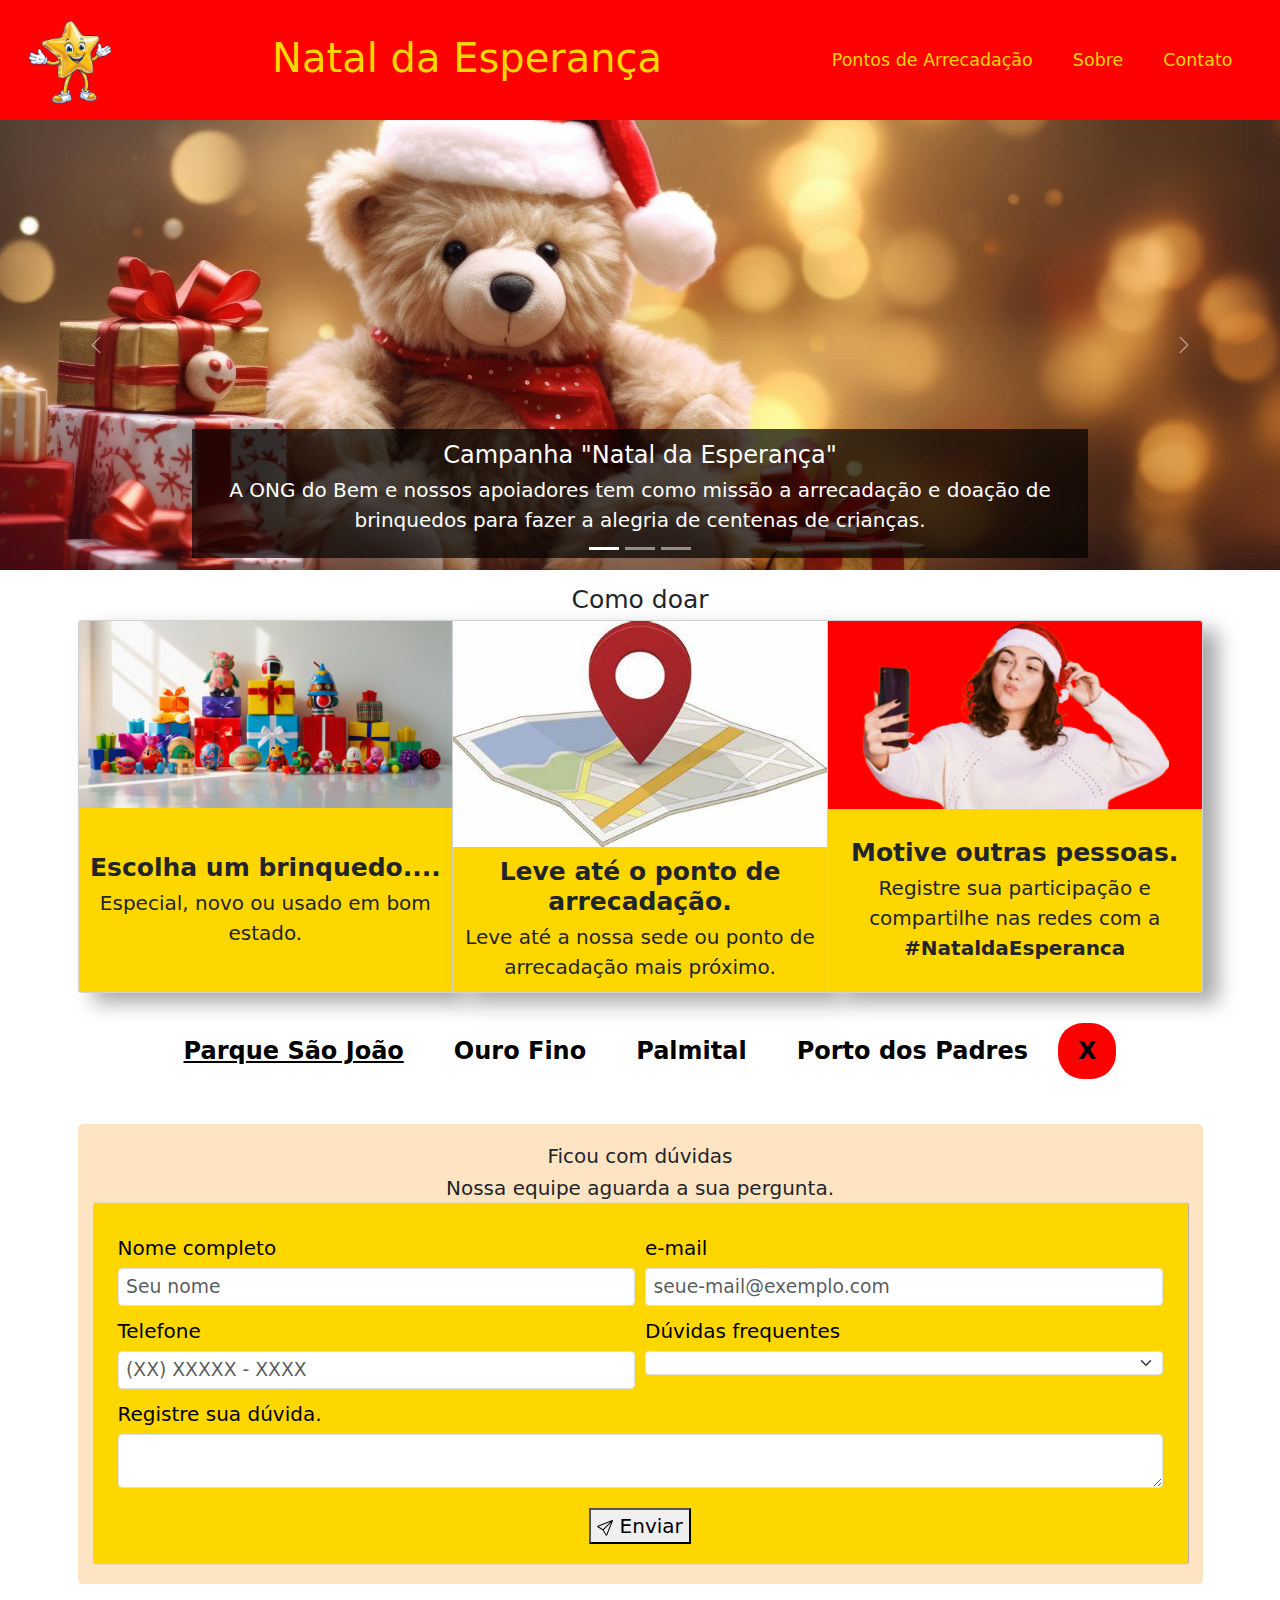
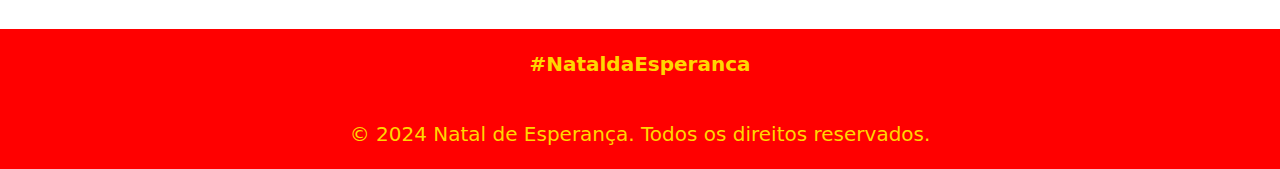
==== index.html @ 1a93127d "exclusão main" ====
<!DOCTYPE html>
<html lang="pt-br">
<head>
    <meta charset="UTF-8">
    <meta name="viewport" content="width=device-width, initial-scale=1.0">
    <title>ONG - Natal Solidario</title>
    <link rel="stylesheet" href="style.css">
    <link href="https://cdn.jsdelivr.net/npm/bootstrap@5.3.3/dist/css/bootstrap.min.css" 
    rel="stylesheet" integrity="sha384-QWTKZyjpPEjISv5WaRU9OFeRpok6YctnYmDr5pNlyT2bRjXh0JMhjY6hW+ALEwIH" 
    crossorigin="anonymous">
</head>
<body style="font-size: 20px;">
    <header class="d-flex  align-items-center justify-content-between" >
    <img src="./assest/logo1.png">
        <h1 class="ms-3">Natal da Esperança</h1>
        <nav class="navbar navbar-expand-lg">
          <div class="container-fluid">
            <button class="navbar-toggler" type="button" data-bs-toggle="collapse" data-bs-target="#navbarText" 
            aria-controls="navbarText" aria-expanded="false" aria-label="Toggle navigation">
              <span class="navbar-toggler-icon"></span>
            </button>
            <div class="collapse navbar-collapse" id="navbarText">
              <ul class="navbar-nav me-auto mb-2 mb-lg-0">
                <li class="nav-item">
                  <a class="nav-link active fs-3" aria-current="page" href="#pontos">Pontos de Arrecadação</a>
                </li>
                <li class="nav-item">
                  <a class="nav-link fs-3" href="#sobre">Sobre</a>
                </li>
                <li class="nav-item">
                  <a class="nav-link fs-3" href="#newsletter">Contato</a>
                </li>
              </ul>
            </div>
          </div>
        </nav>  
    </header>
    <div id="carouselExampleCaptions" class="carousel slide">
        <div class="carousel-indicators">
          <button type="button" data-bs-target="#carouselExampleCaptions" data-bs-slide-to="0" class="active" aria-current="true" aria-label="Slide 1"></button>
          <button type="button" data-bs-target="#carouselExampleCaptions" data-bs-slide-to="1" aria-label="Slide 2"></button>
          <button type="button" data-bs-target="#carouselExampleCaptions" data-bs-slide-to="2" aria-label="Slide 3"></button>
        </div>
        <div class="carousel-inner">
          <div class="carousel-item active">
            <img src="./assest/carousel2.jpeg" class="d-block img-carrosel" alt="...">
            <div class="legenda carousel-caption d-none d-md-block">
              <h5>Campanha "Natal da Esperança"</h5>
              <p>A ONG do Bem e nossos apoiadores tem como missão a arrecadação e doação de brinquedos para fazer a alegria de centenas de crianças.</p>
            </div>
          </div>
          <div class="carousel-item">
            <img src="./assest/criancas.jpg" class="d-block img-carrosel" alt="...">
            <div class="legenda2 carousel-caption d-none d-md-block">
              <h5>Dê esperança a uma criança</h5>
              <p>Cada brinquedo doado é um gesto de esperança para uma criança, é um sorriso no rosto, é a esperança de uma vida alegre.</p>
            </div>
          </div>
          <div class="carousel-item">
            <img src="./assest/crianca.jpg" class="d-block img-carrosel" alt="...">
            <div class="legenda3 carousel-caption d-none d-md-block">
              <h5>Faça sua doação</h5>
              <p>Sua doação é muito importante para nós.</p>
            </div>
          </div>
        </div>
        <button class="carousel-control-prev" type="button" data-bs-target="#carouselExampleCaptions" data-bs-slide="prev">
          <span class="carousel-control-prev-icon" aria-hidden="true"></span>
          <span class="visually-hidden">Previous</span>
        </button>
        <button class="carousel-control-next" type="button" data-bs-target="#carouselExampleCaptions" data-bs-slide="next">
          <span class="carousel-control-next-icon" aria-hidden="true"></span>
          <span class="visually-hidden">Next</span>
        </button>
      </div>
    <main class=" container my-4">
        <section id="servicos">
            <h2 class="text-center fs-1">Como doar</h2>
            <div class="row gy-3">
                <div class="col-md-4">
                    </div>
                    </div>
                </div>
                <div id="sobre" class="card-group">
                  <div class="card">
                    <img src="./assest/brinquedos.jpg" class="card-img-top" alt="...">
                    <div class="card-body">
                      <h1 class="card-title"><b>Escolha um brinquedo....</b></h1>
                      <p class="card-text">Especial, novo ou usado em bom estado.</p>
                      </div>
                  </div>
                  <div class="card">
                    <img src="./assest/localizacao.jpeg" class="card-img-top" alt="...">
                    <div class="card-body">
                      <h1 class="card-title"><b>Leve até o ponto de arrecadação.</b></h1>
                      <p class="card-text">Leve até a nossa sede ou ponto de arrecadação mais próximo.</p>
                    </div>
                  </div>
                  <div class="card">
                    <img src="./assest/self.png" class="card-img-top" alt="...">
                    <div class="card-body">
                      <h1 class="card-title"><b>Motive outras pessoas.</b></h1>
                      <p class="card-text">Registre sua participação e compartilhe nas redes com a <b>#NataldaEsperanca</b></p>
                    </div>
                  </div>
                </div>
                 </div>
                 <br>
                 <div id="pontos" class="d-flex justify-content-center gap-3 mb-4">
                  <a class="btn-custom" data-bs-toggle="collapse" href="#multiCollapseExample1" role="button" aria-expanded="false" aria-controls="multiCollapseExample1">Parque São João</a>
                  <button class="btn-custom" type="button" data-bs-toggle="collapse" data-bs-target="#multiCollapseExample2" aria-expanded="false" aria-controls="multiCollapseExample2">Ouro Fino</button>
                  <button class="btn-custom" type="button" data-bs-toggle="collapse" data-bs-target="#multiCollapseExample3" aria-expanded="false" aria-controls="multiCollapseExample3">Palmital</button>
                  <button class="btn-custom" type="button" data-bs-toggle="collapse" data-bs-target="#multiCollapseExample4" aria-expanded="false" aria-controls="multiCollapseExample4">Porto dos Padres</button>
                  <button class="btn-danger btn-custom" type="button" data-bs-toggle="collapse" data-bs-target=".multi-collapse" aria-expanded="false" aria-controls="multiCollapseExample1 multiCollapseExample2 multiCollapseExample3 multiCollapseExample4">X</button>
              </div>      
              <div class="row">
                  <div class="col">
                      <div class="collapse multi-collapse" id="multiCollapseExample1">
                          <div class="card card-body">
                              <h5 class="card-title">Parque São João</h5>
                              <iframe src="https://www.google.com/maps/embed?pb=!1m18!1m12!1m3!1d28795.414836025673!2d-48.59263783186206!3d-25.55746179229444!2m3!1f0!2f0!3f0!3m2!1i1024!2i768!4f13.1!3m3!1m2!1s0x94db9007823e8a01%3A0x37d8afea58c938ba!2zUGFycXVlIFPDo28gSm_Do28sIFBhcmFuYWd1w6EgLSBQUg!5e0!3m2!1spt-BR!2sbr!4v1732582265978!5m2!1spt-BR!2sbr"class="img-fluid">
                              </iframe>
                          </div>
                      </div>
                  </div>
              
                  <div class="col">
                      <div class="collapse multi-collapse" id="multiCollapseExample2">
                          <div class="card card-body">
                              <h5 class="card-title">Ouro Fino</h5>
                              <iframe src="https://www.google.com/maps/embed?pb=!1m18!1m12!1m3!1d28795.414836025673!2d-48.59263783186206!3d-25.55746179229444!2m3!1f0!2f0!3f0!3m2!1i1024!2i768!4f13.1!3m3!1m2!1s0x94db9007823e8a01%3A0x37d8afea58c938ba!2zUGFycXVlIFPDo28gSm_Do28sIFBhcmFuYWd1w6EgLSBQUg!5e0!3m2!1spt-BR!2sbr!4v1732582265978!5m2!1spt-BR!2sbr"class="img-fluid">
                                </iframe>
                          </div>
                      </div>
                  </div>
              
                  <div class="col">
                      <div class="collapse multi-collapse" id="multiCollapseExample3">
                          <div class="card card-body">
                              <h5 class="card-title">Palmital</h5>
                              <iframe src="https://www.google.com/maps/embed?pb=!1m18!1m12!1m3!1d28795.414836025673!2d-48.59263783186206!3d-25.55746179229444!2m3!1f0!2f0!3f0!3m2!1i1024!2i768!4f13.1!3m3!1m2!1s0x94db9007823e8a01%3A0x37d8afea58c938ba!2zUGFycXVlIFPDo28gSm_Do28sIFBhcmFuYWd1w6EgLSBQUg!5e0!3m2!1spt-BR!2sbr!4v1732582265978!5m2!1spt-BR!2sbr"class="img-fluid">
                              </iframe>
                          </div>
                      </div>
                  </div>
              
                  <div class="col">
                      <div class="collapse multi-collapse" id="multiCollapseExample4">
                          <div class="card card-body">
                              <h5 class="card-title">Porto dos Padres</h5>
                              <iframe src="https://www.google.com/maps/embed?pb=!1m18!1m12!1m3!1d28795.414836025673!2d-48.59263783186206!3d-25.55746179229444!2m3!1f0!2f0!3f0!3m2!1i1024!2i768!4f13.1!3m3!1m2!1s0x94db9007823e8a01%3A0x37d8afea58c938ba!2zUGFycXVlIFPDo28gSm_Do28sIFBhcmFuYWd1w6EgLSBQUg!5e0!3m2!1spt-BR!2sbr!4v1732582265978!5m2!1spt-BR!2sbr"class="img-fluid">
                              </iframe>
                          </div>
                      </div>
                  </div>
              </div>
        </section>
        <section id="newsletter" class="mt-5">
            <h2 class="text-center">Ficou com dúvidas</h2>
            <p class="text-center">Nossa equipe aguarda a sua pergunta.</p>
            <form action="#" class="row g-3">
                <div class = "col-md-6">
                    <label class="form-label"  
                    for="nome">Nome completo</label>
                    <input class="form-control"
                    type="text" id="nome" name="nome" placeholder="Seu nome" required>
                </div>
                <div class = "col-md-6">
                    <label class="form-label" 
                     for="email">e-mail</label>
                    <input class="form-control"
                    type="email" name="email" id="email" placeholder="seue-mail@exemplo.com" required> 
                </div>
                <div class = "col-md-6">
                    <label class="form-label" 
                    for="telefone">Telefone</label>
                    <input class="form-control"
                    type="tel" name="telefone" id="telefone" placeholder="(XX) XXXXX - XXXX"required >
                </div>
                <div class = "col-md-6">
                  <label class="form-label" 
                  for="interesse" >Dúvidas frequentes</label>
                  <select class="form-select"
                   name="interesse" id="interesse">
                   <option value=""></option>
                      <option value="quem">Quem pode doar?</option>
                      <option value="quanto">Quanto posso doar?</option>
                      <option value="brinquedos">Só posso doar brinquedos?</option>
                  </select>
              </div>
                    <div class="mb-3">
  <label for="textarea" class="form-label">Registre sua dúvida.</label>
  <textarea class="form-control" name="conteudo" id="conteudo" rows="3" required></textarea>
</div>
<div class="col-12 text-center">
  <button id="send" type="button" class="botao bnt" >
    <svg xmlns="http://www.w3.org/2000/svg" width="16" height="16" fill="currentColor" class="bi bi-send" viewBox="0 0 16 16">
      <path d="M15.854.146a.5.5 0 0 1 .11.54l-5.819 14.547a.75.75 0 0 1-1.329.124l-3.178-4.995L.643 7.184a.75.75 0 0 1 .124-1.33L15.314.037a.5.5 0 0 1 .54.11ZM6.636 10.07l2.761 4.338L14.13 2.576zm6.787-8.201L1.591 6.602l4.339 2.76z"/>
    </svg> Enviar
  </button>
</div>
                </div>
            </form>
        </section>
        <br>
        
    </main>
    <footer class="text-center fs-2">
        <p>
           <p><b>#NataldaEsperanca</b></p> <br>
           &copy; 2024 Natal de Esperança. Todos os direitos reservados.
        </p>
    </footer>
    <script src="https://cdn.jsdelivr.net/npm/@popperjs/core@2.11.8/dist/umd/popper.min.js" 
    integrity="sha384-I7E8VVD/ismYTF4hNIPjVp/Zjvgyol6VFvRkX/vR+Vc4jQkC+hVqc2pM8ODewa9r" 
    crossorigin="anonymous"></script>
<script src="https://cdn.jsdelivr.net/npm/bootstrap@5.3.3/dist/js/bootstrap.min.js" 
integrity="sha384-0pUGZvbkm6XF6gxjEnlmuGrJXVbNuzT9qBBavbLwCsOGabYfZo0T0to5eqruptLy" 
crossorigin="anonymous"></script>
<script src="./formulario.js"></script>
</body>
</html>
---- style.css ----
:root{
    font-size: 62.5%; /*Modifica a fonte padrão 10px */
    --color-base-text: #006400;
    --color-base-white: #FFE4C4;
    --color-base-red-300: #FF0000;
    --color-base-gold-100: #FFD700;
    --color-base-green-200:#228B22;
}

header{
    background-color: var(--color-base-red-300);
    color: var(--color-base-gold-100);
    padding: 10px 20px;
    
}
header nav a {
    color: var(--color-base-gold-100);
    text-decoration: none;
    margin: 0 15px;
}
.ms-3{
    font-size: 4rem;
}
.doar{
    font-size: 2rem;
}
.active{
    font-size: 5rem;
}
header nav a:hover {
    text-decoration: underline;
}

footer{
    background-color: var(--color-base-red-300);
    color: var(--color-base-gold-100);
    font-size: 1.5rem;
    text-align: center;
    padding: 10px 0;
    min-height: 84px;
}

#newsletter{
    background: var(--color-base-white);
    padding: 20px;
    border-radius: 5px;
    margin-top: 20px;
    font-size: 2rem;
}

.img-carrosel{
    width: 100%;
    height: 450px;
    object-fit: cover;
}

.legenda{
 background-color: rgba(0, 0 , 0 , 0.7);

}
.legenda h5{
    font-size: 2.4rem;
}

.legenda p{
    font-size: 2rem;
}

.legenda2{
    background-color: rgba(0, 0, 0, 0.7);
}

.legenda2 h5{
    font-size: 2.4rem;
}
.legenda2 p{
    font-size: 2rem;
}

.legenda3{
    background-color: rgba(0, 0, 0, 0.7);
}

.legenda3 h5{
    font-size: 2.4rem;
}
.legenda3 p{
    font-size: 2rem;
}

.card{
    min-height: 200px;
    box-shadow: 15px 10px 20px #a9a9a9;
}
.card-body{
    display: flex;
    flex-direction: column;
    align-items: center;
    justify-content: center;
    text-align: center;
    background-color: var(--color-base-gold-100);
}

.nav-link{
    color: var(--color-base-gold-100) !important;
    font-size: 1.4rem !important;
}

form {
    background: var(--color-base-gold-100); 
    box-shadow: 1px 0px 1.2px 0px #a9a9a9;
    border-radius:3px;
    /*max-width: 1000px;*/
    margin: auto;
    padding:2rem;
    font-size: 2rem;
    
  }
  
  .coll-md-6 { 
    position: relative;
    margin-bottom:30px;
  }
  .form-control {
    border: 3px solid #a9a9a9;
    background: none;
    padding: 0.8em;
    color: black
  }
  input{
    font-size: 1.875rem !important;
  }
  .textarea {
    border: 3px solid #a9a9a9;
    background: none;
    resize: none;
    padding: 0.8em;
    font-size: 2rem;
    color: black;
    font-size: 2rem;
  }
  .form-label {
    color: black;
    pointer-events: none;
   /* transform: translateY(1rem);*/
    transition: 350ms;

  }
  .form-control:focus,
  .form-control:valid {
    outline: none;
    --angle: 0deg;
    border-bottom: 3px solid;
    border-image: conic-gradient(from var(--angle), red, yellow, lime, aqua, blue, magenta, red) 1;
    animation: 3s rotate9234 linear infinite;
  }
  .textarea:focus,
  textarea:valid {
    outline: none;
    --angle: 0deg;
    border-bottom: 3px solid;
    border-image: conic-gradient(from var(--angle), red, yellow, lime, aqua, blue, magenta, red) 1;
    animation: 3s rotate9234 linear infinite;
  }
    
  @keyframes rotate9234 {
    to {
      --angle: 360deg;
    }
  }
  @property --angle {
    syntax: '<angle>';
    initial-value: 0deg;
    inherits: false;
  }
  
  .btn-custom {
    background-color: #ffffff; /* Azul vibrante */
    color: rgb(0, 0, 0); /* Cor do texto */
    border-radius: 25px; /* Bordas arredondadas */
    padding: 10px 20px; /* Padding para aumentar o tamanho do botão */
    font-size: 2.4rem; /* Tamanho da fonte */
    font-weight: bold; /* Deixar o texto em negrito */
    transition: all 0.3s ease-in-out; /* Transição suave */
    border: none; /* Remover borda */
    
}

/* Efeito de hover (quando o mouse passa sobre o botão) */
.btn-custom:hover {
    background-color: hsl(0, 0%, 100%); /* Cor do botão ao passar o mouse */
    transform: translateY(-3px); /* Levantar o botão ao passar o mouse */
    box-shadow: 0 4px 6px rgba(0, 0, 0, 0.2); /* Adicionar sombra */
}

/* Efeito para o botão "X" */
.btn-danger.btn-custom {
    background-color: #FF0000; /* Cor vermelha para o botão "X" */
}

.btn-danger.btn-custom:hover {
    background-color: #c82333; /* Cor mais escura ao passar o mouse */
    transform: translateY(-3px);
    box-shadow: 0 4px 6px rgba(0, 0, 0, 0.2);
}
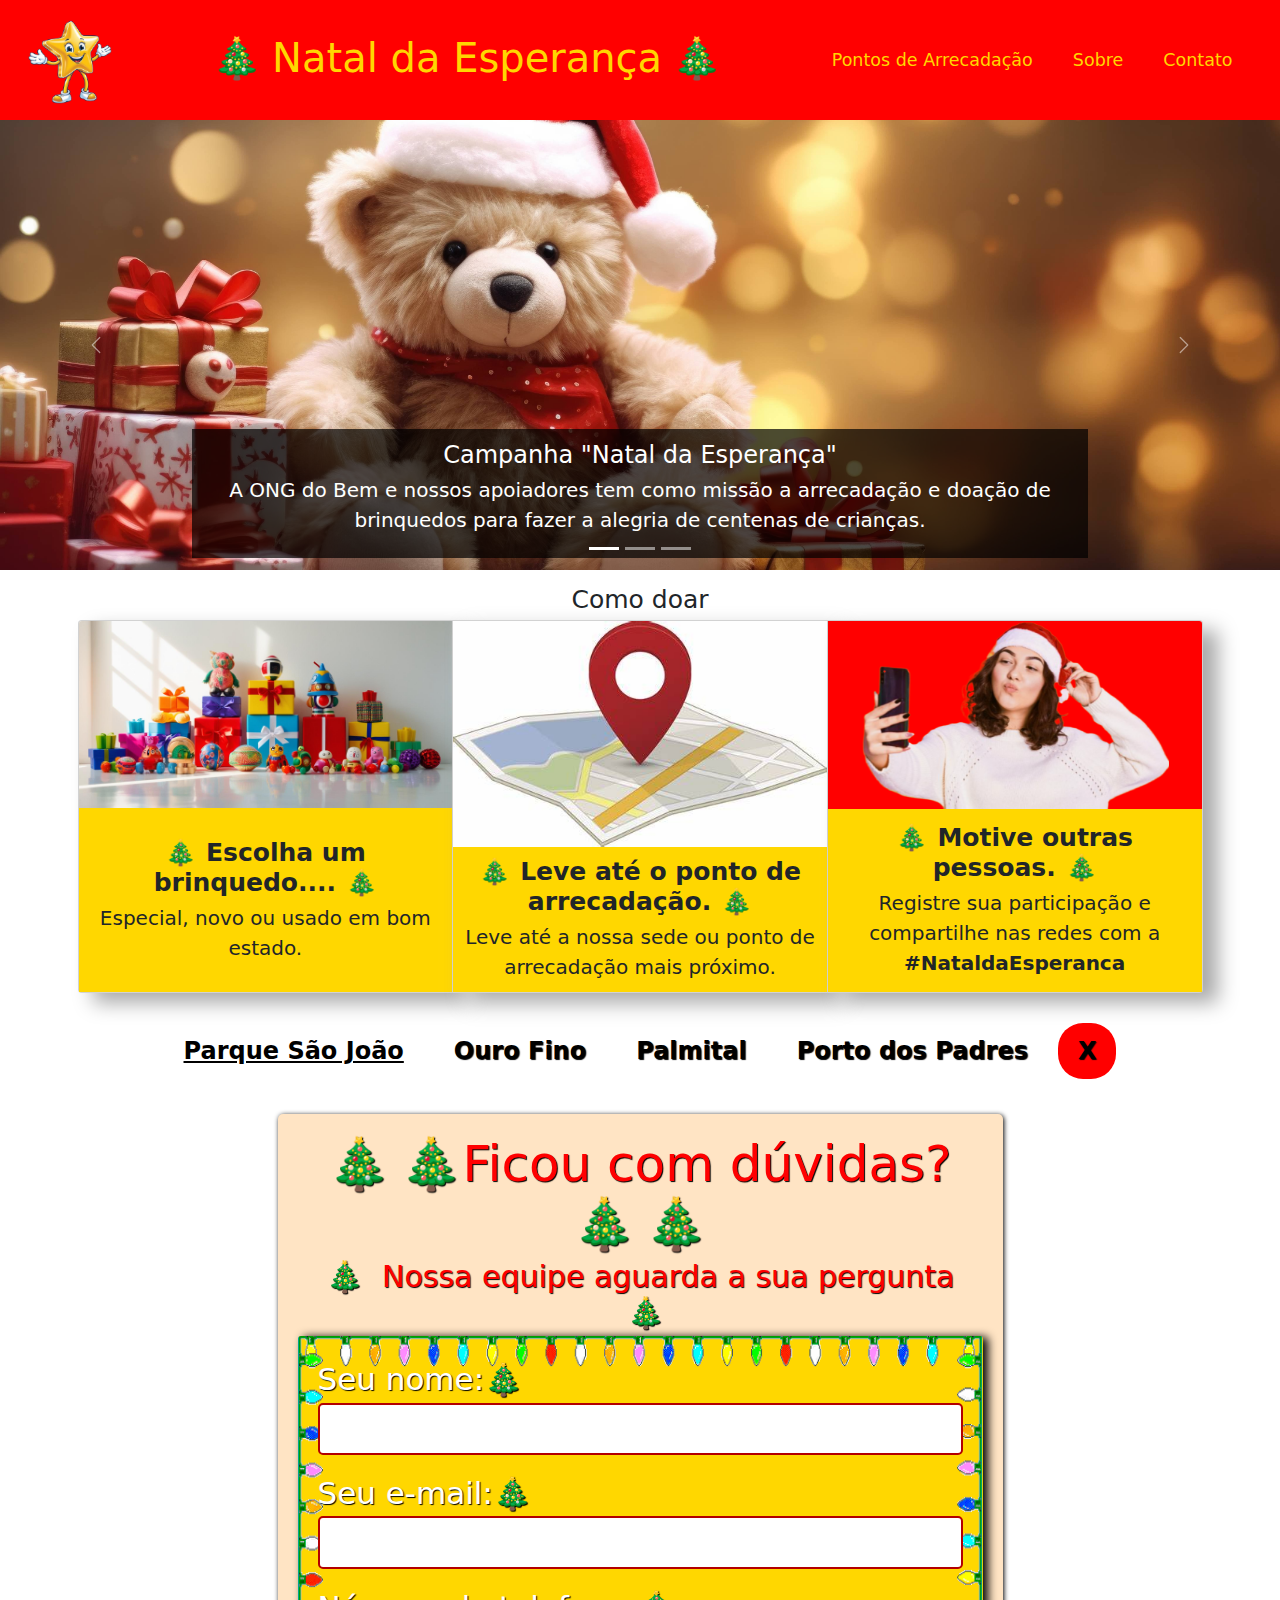
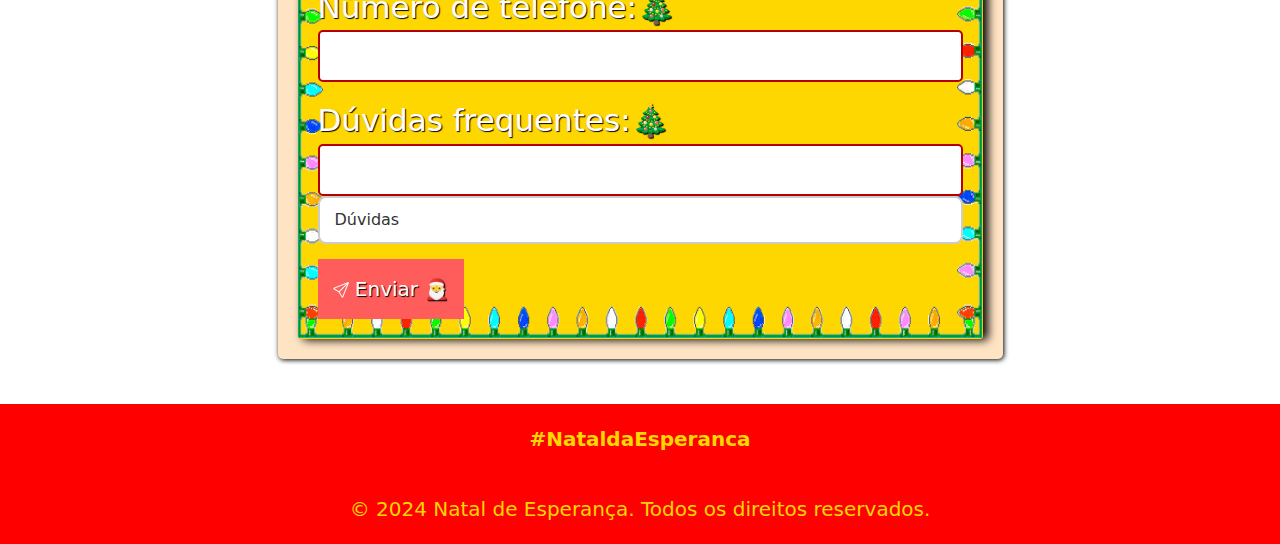
==== commit f357e946: "Merge branch 'main' of https://github.com/Marju-cybeer/Natal-Solidario-2024" ====
--- a/index.html
+++ b/index.html
@@ -155,53 +155,42 @@
                   </div>
               </div>
         </section>
-        <section id="newsletter" class="mt-5">
-            <h2 class="text-center">Ficou com dúvidas</h2>
-            <p class="text-center">Nossa equipe aguarda a sua pergunta.</p>
-            <form action="#" class="row g-3">
-                <div class = "col-md-6">
-                    <label class="form-label"  
-                    for="nome">Nome completo</label>
-                    <input class="form-control"
-                    type="text" id="nome" name="nome" placeholder="Seu nome" required>
-                </div>
-                <div class = "col-md-6">
-                    <label class="form-label" 
-                     for="email">e-mail</label>
-                    <input class="form-control"
-                    type="email" name="email" id="email" placeholder="seue-mail@exemplo.com" required> 
-                </div>
-                <div class = "col-md-6">
-                    <label class="form-label" 
-                    for="telefone">Telefone</label>
-                    <input class="form-control"
-                    type="tel" name="telefone" id="telefone" placeholder="(XX) XXXXX - XXXX"required >
-                </div>
-                <div class = "col-md-6">
-                  <label class="form-label" 
-                  for="interesse" >Dúvidas frequentes</label>
-                  <select class="form-select"
-                   name="interesse" id="interesse">
-                   <option value=""></option>
-                      <option value="quem">Quem pode doar?</option>
-                      <option value="quanto">Quanto posso doar?</option>
-                      <option value="brinquedos">Só posso doar brinquedos?</option>
-                  </select>
-              </div>
-                    <div class="mb-3">
-  <label for="textarea" class="form-label">Registre sua dúvida.</label>
-  <textarea class="form-control" name="conteudo" id="conteudo" rows="3" required></textarea>
-</div>
-<div class="col-12 text-center">
-  <button id="send" type="button" class="botao bnt" >
-    <svg xmlns="http://www.w3.org/2000/svg" width="16" height="16" fill="currentColor" class="bi bi-send" viewBox="0 0 16 16">
-      <path d="M15.854.146a.5.5 0 0 1 .11.54l-5.819 14.547a.75.75 0 0 1-1.329.124l-3.178-4.995L.643 7.184a.75.75 0 0 1 .124-1.33L15.314.037a.5.5 0 0 1 .54.11ZM6.636 10.07l2.761 4.338L14.13 2.576zm6.787-8.201L1.591 6.602l4.339 2.76z"/>
-    </svg> Enviar
-  </button>
-</div>
-                </div>
-            </form>
-        </section>
+        <div class="fundo">
+        <div class="container2">
+        <h1 id="cor">🎄Ficou com dúvidas?🎄</h1>
+        <h1 class="equipe"> Nossa equipe aguarda a sua pergunta </h1>
+        <form action="#" method="post"> 
+            <div class="form-group">
+                <label for="nome" >Seu nome:🎄</label>
+                <input type="text" id="nome" name="nome" required>
+            </div>
+            <div class="form-group">
+                <label for="email" >Seu e-mail:🎄</label>
+                <input type="email" id="email" name="email" required>
+            </div>
+            <div class="form-group">
+                <label for="numero">Número de telefone:🎄</label>
+                <input type="tel" id="telefone" name="tel" required>
+            </div>
+            <div class="form-group">
+                <label for="duvidas">Dúvidas frequentes:🎄</label>
+                <input type="text" id="conteudo" name="text" required>
+                    <select id="selecionar">
+                        <option value="">Dúvidas</option> 
+                        <option value="ondedoar">Onde Doar</option>
+                        <option value="lugarproximo">Lugares mais próximos</option>                  
+                        <option value="endereço">Endereços</option>        
+                        <option value="sópossodoar">Só posso doar brinquedo</option>           
+                    </select>
+                  </div>
+            <button id="send" type="button" class="botao bnt" >
+              <svg xmlns="http://www.w3.org/2000/svg" width="16" height="16" fill="currentColor" class="bi bi-send" viewBox="0 0 16 16">
+                <path d="M15.854.146a.5.5 0 0 1 .11.54l-5.819 14.547a.75.75 0 0 1-1.329.124l-3.178-4.995L.643 7.184a.75.75 0 0 1 .124-1.33L15.314.037a.5.5 0 0 1 .54.11ZM6.636 10.07l2.761 4.338L14.13 2.576zm6.787-8.201L1.591 6.602l4.339 2.76z"/>
+              </svg> Enviar 🎅
+            </button>
+        </form>
+    </div>
+  </div>
         <br>
         
     </main>
@@ -219,4 +208,5 @@
 crossorigin="anonymous"></script>
 <script src="./formulario.js"></script>
 </body>
-</html>+</html>
+<!--  site criado por Marta, Alan e Anthony  -->--- a/style.css
+++ b/style.css
@@ -1,6 +1,6 @@
 
 :root{
-    font-size: 62.5%; /*Modifica a fonte padrão 10px */
+    font-size: 62.5%; 
     --color-base-text: #006400;
     --color-base-white: #FFE4C4;
     --color-base-red-300: #FF0000;
@@ -111,11 +111,13 @@
     background: var(--color-base-gold-100); 
     box-shadow: 1px 0px 1.2px 0px #a9a9a9;
     border-radius:3px;
-    /*max-width: 1000px;*/
+    max-width: 800px;
     margin: auto;
     padding:2rem;
     font-size: 2rem;
-    
+    background-image: url(./assest/luzinha3.gif);
+    background-size: 100% 100%;
+    box-shadow: 5px 1px 10px black
   }
   
   .coll-md-6 { 
@@ -143,7 +145,6 @@
   .form-label {
     color: black;
     pointer-events: none;
-   /* transform: translateY(1rem);*/
     transition: 350ms;
 
   }
@@ -189,18 +190,220 @@
 
 /* Efeito de hover (quando o mouse passa sobre o botão) */
 .btn-custom:hover {
-    background-color: hsl(0, 0%, 100%); /* Cor do botão ao passar o mouse */
-    transform: translateY(-3px); /* Levantar o botão ao passar o mouse */
-    box-shadow: 0 4px 6px rgba(0, 0, 0, 0.2); /* Adicionar sombra */
-}
-
-/* Efeito para o botão "X" */
+    background-color: hsl(0, 0%, 100%); 
+    transform: translateY(-3px); 
+    box-shadow: 0 4px 6px rgba(0, 0, 0, 0.2); 
+}
+
+
 .btn-danger.btn-custom {
-    background-color: #FF0000; /* Cor vermelha para o botão "X" */
+    background-color: #FF0000; 
 }
 
 .btn-danger.btn-custom:hover {
-    background-color: #c82333; /* Cor mais escura ao passar o mouse */
+    background-color: #c82333; 
     transform: translateY(-3px);
     box-shadow: 0 4px 6px rgba(0, 0, 0, 0.2);
-}+}
+
+@media (max-width: 768px) {
+    .btn-custom {
+        font-size: 1.8rem; 
+        padding: 12px 25px; 
+    }
+}
+
+
+@media (max-width: 480px) {
+    .btn-custom {
+        font-size: 1.4rem; 
+        padding: 10px 15px; 
+        width: 100%; 
+    }
+}
+.form-group {
+    margin-bottom: 15px;
+    font-size: 10px;
+}
+
+label {
+    font-size: 3.1rem;
+    color: white;
+    text-shadow: 1px 1px 1px black;
+}
+
+input, textarea {
+    width: 100%;
+    padding: 10px;
+    margin-top: 5px;
+    border-radius: 5px;
+    border: 1px solid #ccc;
+}
+
+textarea {
+    resize: vertical;
+    height: 150px;
+}
+button {
+    padding: 15px;
+    font-size: 1.2rem;
+    background-color: #ff5c5c;
+    color: white;
+    border: none;
+    border-radius: 5px;
+    cursor: pointer;
+    transition: background-color 0.3s ease;
+    text-shadow: 1px 1px 1px black;
+}
+
+button:hover {
+    background-color: #ff3333;
+}
+
+option {
+    font-size: 3rem;
+}
+h1::before {
+    content: '🎄';
+    margin-right: 10px;
+}
+
+h1::after {
+    content: '🎄';
+    margin-left: 10px;
+}
+input:required, textarea:required {
+    border: 2px solid #b30000;
+}
+
+#cor {
+    color:#ff0000;
+    text-align: center;
+    text-shadow: 1px 1px 1px black;
+    font-size: 50px;
+}
+
+.equipe {
+    color:#ff0000;
+    text-align: center;
+    text-shadow: 1px 1px 1px black;
+    font-size: 30px;
+}
+#selecionar {
+    appearance: none; 
+    -webkit-appearance: none;
+    -moz-appearance: none;
+    padding: 10px 15px;
+    font-size: 16px;
+    border: 2px solid #ccc;
+    border-radius: 8px;
+    background-color: #fff;
+    color: #333;
+    cursor: pointer;
+    width: 100%;
+    outline: none;
+    transition: border-color 0.3s ease;
+}
+#selecionar:focus {
+    border-color: #ff0000;
+    box-shadow: 0 0 8px rgba(108, 99, 255, 0.3);
+}
+#selecionar option {
+    padding: 10px;
+    font-size: 16px;
+    background-color: #fff;
+    color: #333;
+}
+#selecionar option:checked {
+    background-color: #ff0000;
+    color: white;
+}
+#selecionar::after {
+    content: '▼';
+    position: absolute;
+    right: 10px;
+    top: 50%;
+    transform: translateY(-50%);
+    pointer-events: none;
+    color: #333;
+}
+.select-container {
+    position: relative;
+    display: inline-block;
+}
+.send {
+    align-items: center;
+    display: flex;
+}
+.fundo {
+    background-color: #FFE4C4;
+    padding: 20px;
+    border-radius: 5px;
+    margin-top: 20px;
+    font-size: 2rem;
+    margin-left: 200px;
+    margin-right: 200px;
+    box-shadow: 1px 1px 5px black;
+}
+@media (max-width: 768px) {
+    .fundo {
+        margin-left: 20px;
+        margin-right: 20px;
+        font-size: 1.6rem;
+    }
+    
+    label {
+        font-size: 2.5rem;
+    }
+    
+    button {
+        font-size: 1.1rem;
+    }
+
+    h1 {
+        font-size: 2.5rem;
+    }
+
+    .equipe {
+        font-size: 2rem;
+    }
+
+    #cor {
+        font-size: 40px;
+    }
+}
+@media (max-width: 480px) {
+    .fundo {
+        margin-left: 10px;
+        margin-right: 10px;
+        font-size: 1.4rem;
+    }
+
+    label {
+        font-size: 2rem;
+    }
+
+    button {
+        font-size: 1rem;
+        padding: 12px;
+    }
+
+    h1 {
+        font-size: 2rem;
+    }
+
+    .equipe {
+        font-size: 1.8rem;
+    }
+
+    #cor {
+        font-size: 30px;
+    }
+
+    input, textarea, #selecionar {
+        font-size: 1rem;
+    }
+}
+
+
+/*  site criado por Marta, Alan e Anthony  */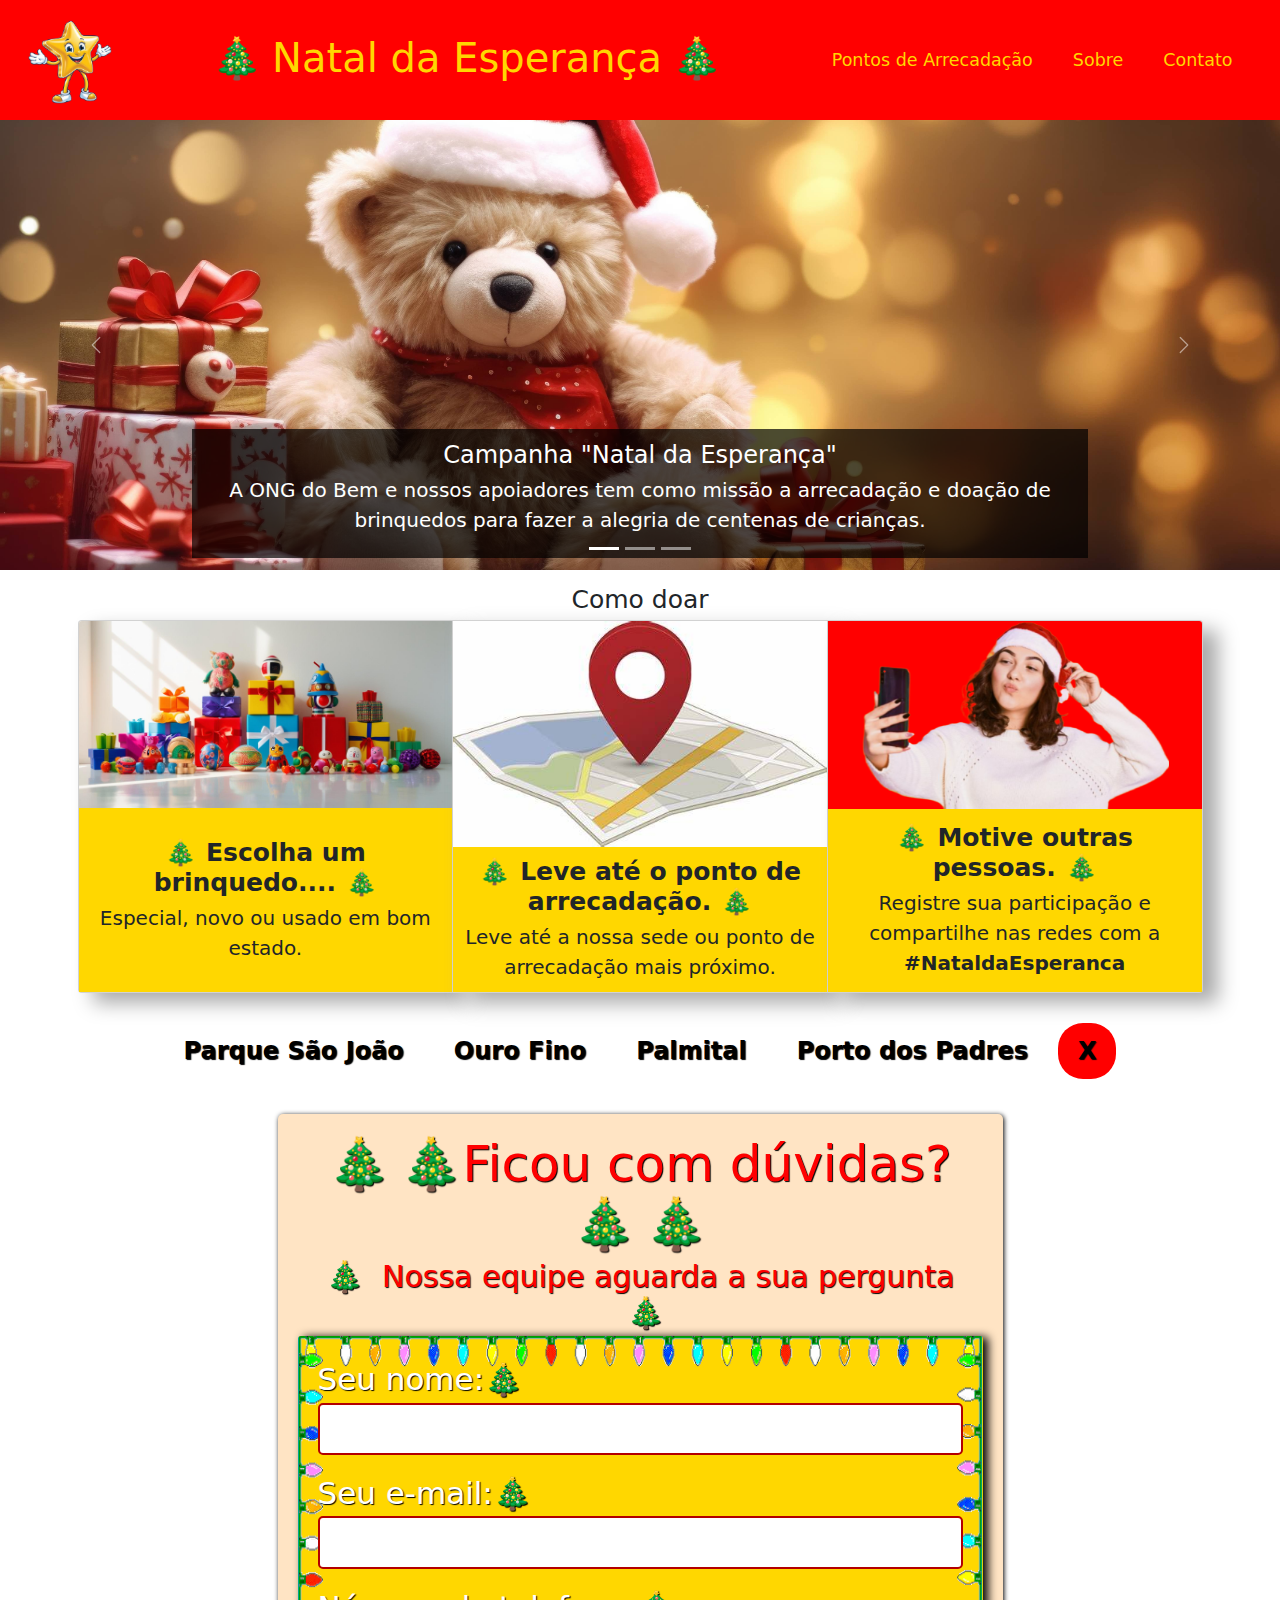
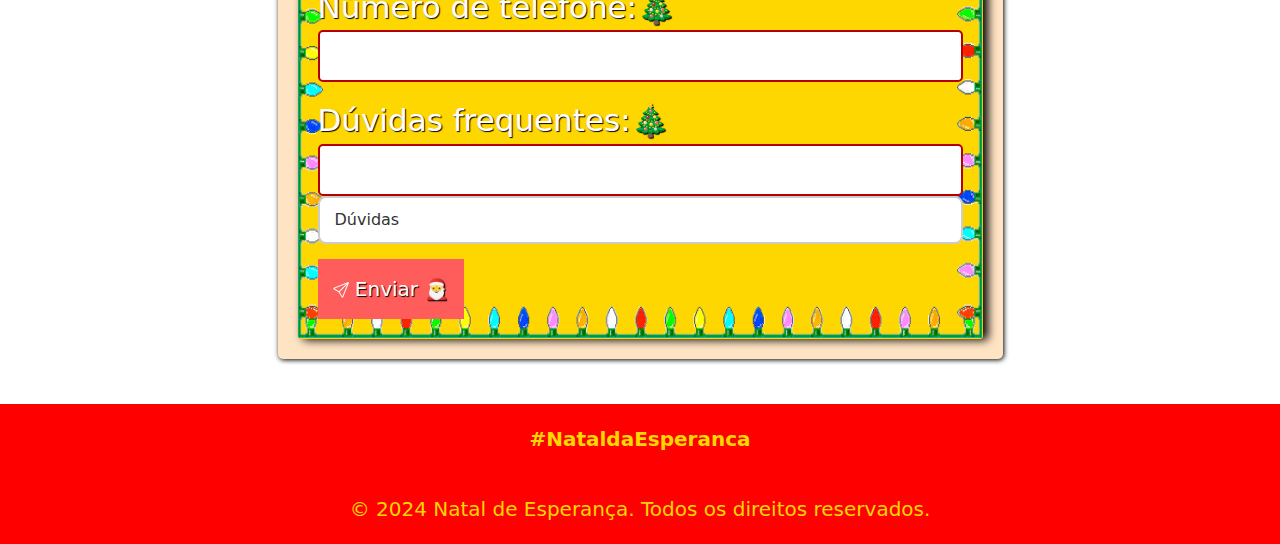
==== commit e0046c2a: "button" ====
--- a/index.html
+++ b/index.html
@@ -107,7 +107,7 @@
                  </div>
                  <br>
                  <div id="pontos" class="d-flex justify-content-center gap-3 mb-4">
-                  <a class="btn-custom" data-bs-toggle="collapse" href="#multiCollapseExample1" role="button" aria-expanded="false" aria-controls="multiCollapseExample1">Parque São João</a>
+                  <button class="btn-custom" data-bs-toggle="collapse" href="#multiCollapseExample1" role="button" aria-expanded="false" aria-controls="multiCollapseExample1">Parque São João</a>
                   <button class="btn-custom" type="button" data-bs-toggle="collapse" data-bs-target="#multiCollapseExample2" aria-expanded="false" aria-controls="multiCollapseExample2">Ouro Fino</button>
                   <button class="btn-custom" type="button" data-bs-toggle="collapse" data-bs-target="#multiCollapseExample3" aria-expanded="false" aria-controls="multiCollapseExample3">Palmital</button>
                   <button class="btn-custom" type="button" data-bs-toggle="collapse" data-bs-target="#multiCollapseExample4" aria-expanded="false" aria-controls="multiCollapseExample4">Porto dos Padres</button>
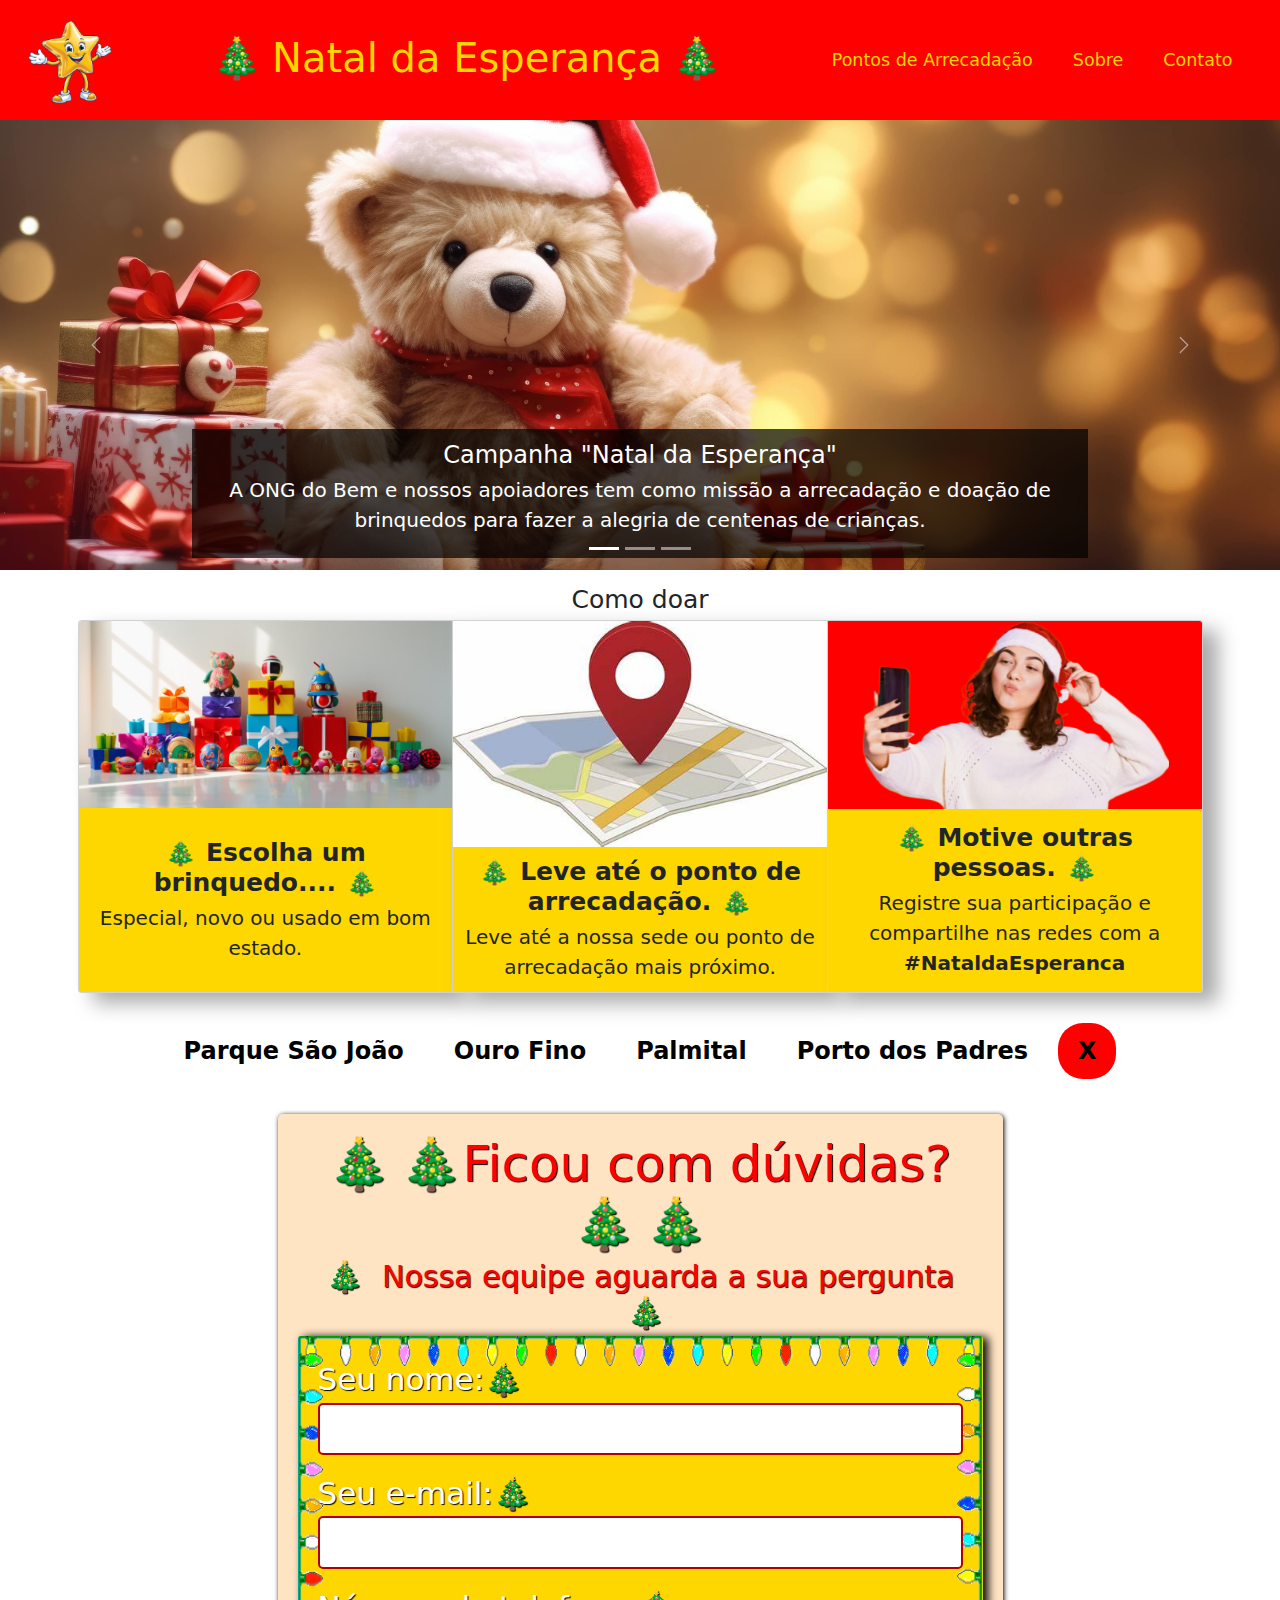
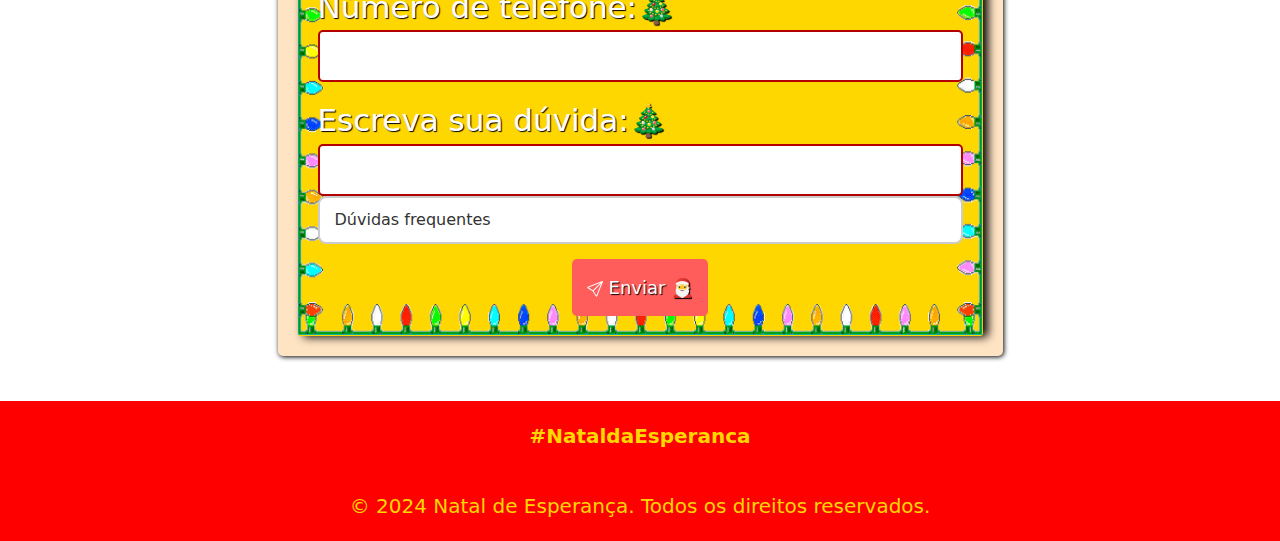
==== commit 38b84e47: "posição botão e duvidas" ====
--- a/index.html
+++ b/index.html
@@ -173,21 +173,23 @@
                 <input type="tel" id="telefone" name="tel" required>
             </div>
             <div class="form-group">
-                <label for="duvidas">Dúvidas frequentes:🎄</label>
+                <label for="duvidas">Escreva sua dúvida:🎄</label>
                 <input type="text" id="conteudo" name="text" required>
                     <select id="selecionar">
-                        <option value="">Dúvidas</option> 
+                        <option value="">Dúvidas frequentes</option> 
                         <option value="ondedoar">Onde Doar</option>
                         <option value="lugarproximo">Lugares mais próximos</option>                  
                         <option value="endereço">Endereços</option>        
                         <option value="sópossodoar">Só posso doar brinquedo</option>           
                     </select>
                   </div>
+                  <div class="col-12 text-center">
             <button id="send" type="button" class="botao bnt" >
               <svg xmlns="http://www.w3.org/2000/svg" width="16" height="16" fill="currentColor" class="bi bi-send" viewBox="0 0 16 16">
                 <path d="M15.854.146a.5.5 0 0 1 .11.54l-5.819 14.547a.75.75 0 0 1-1.329.124l-3.178-4.995L.643 7.184a.75.75 0 0 1 .124-1.33L15.314.037a.5.5 0 0 1 .54.11ZM6.636 10.07l2.761 4.338L14.13 2.576zm6.787-8.201L1.591 6.602l4.339 2.76z"/>
               </svg> Enviar 🎅
             </button>
+            </div>
         </form>
     </div>
   </div>
--- a/style.css
+++ b/style.css
@@ -244,9 +244,9 @@
     resize: vertical;
     height: 150px;
 }
-button {
+.botao {
     padding: 15px;
-    font-size: 1.2rem;
+    font-size: 1.8rem;
     background-color: #ff5c5c;
     color: white;
     border: none;
@@ -254,6 +254,10 @@
     cursor: pointer;
     transition: background-color 0.3s ease;
     text-shadow: 1px 1px 1px black;
+    align-items: center;
+    justify-content: center;
+    
+  
 }
 
 button:hover {
@@ -386,6 +390,7 @@
     button {
         font-size: 1rem;
         padding: 12px;
+       
     }
 
     h1 {
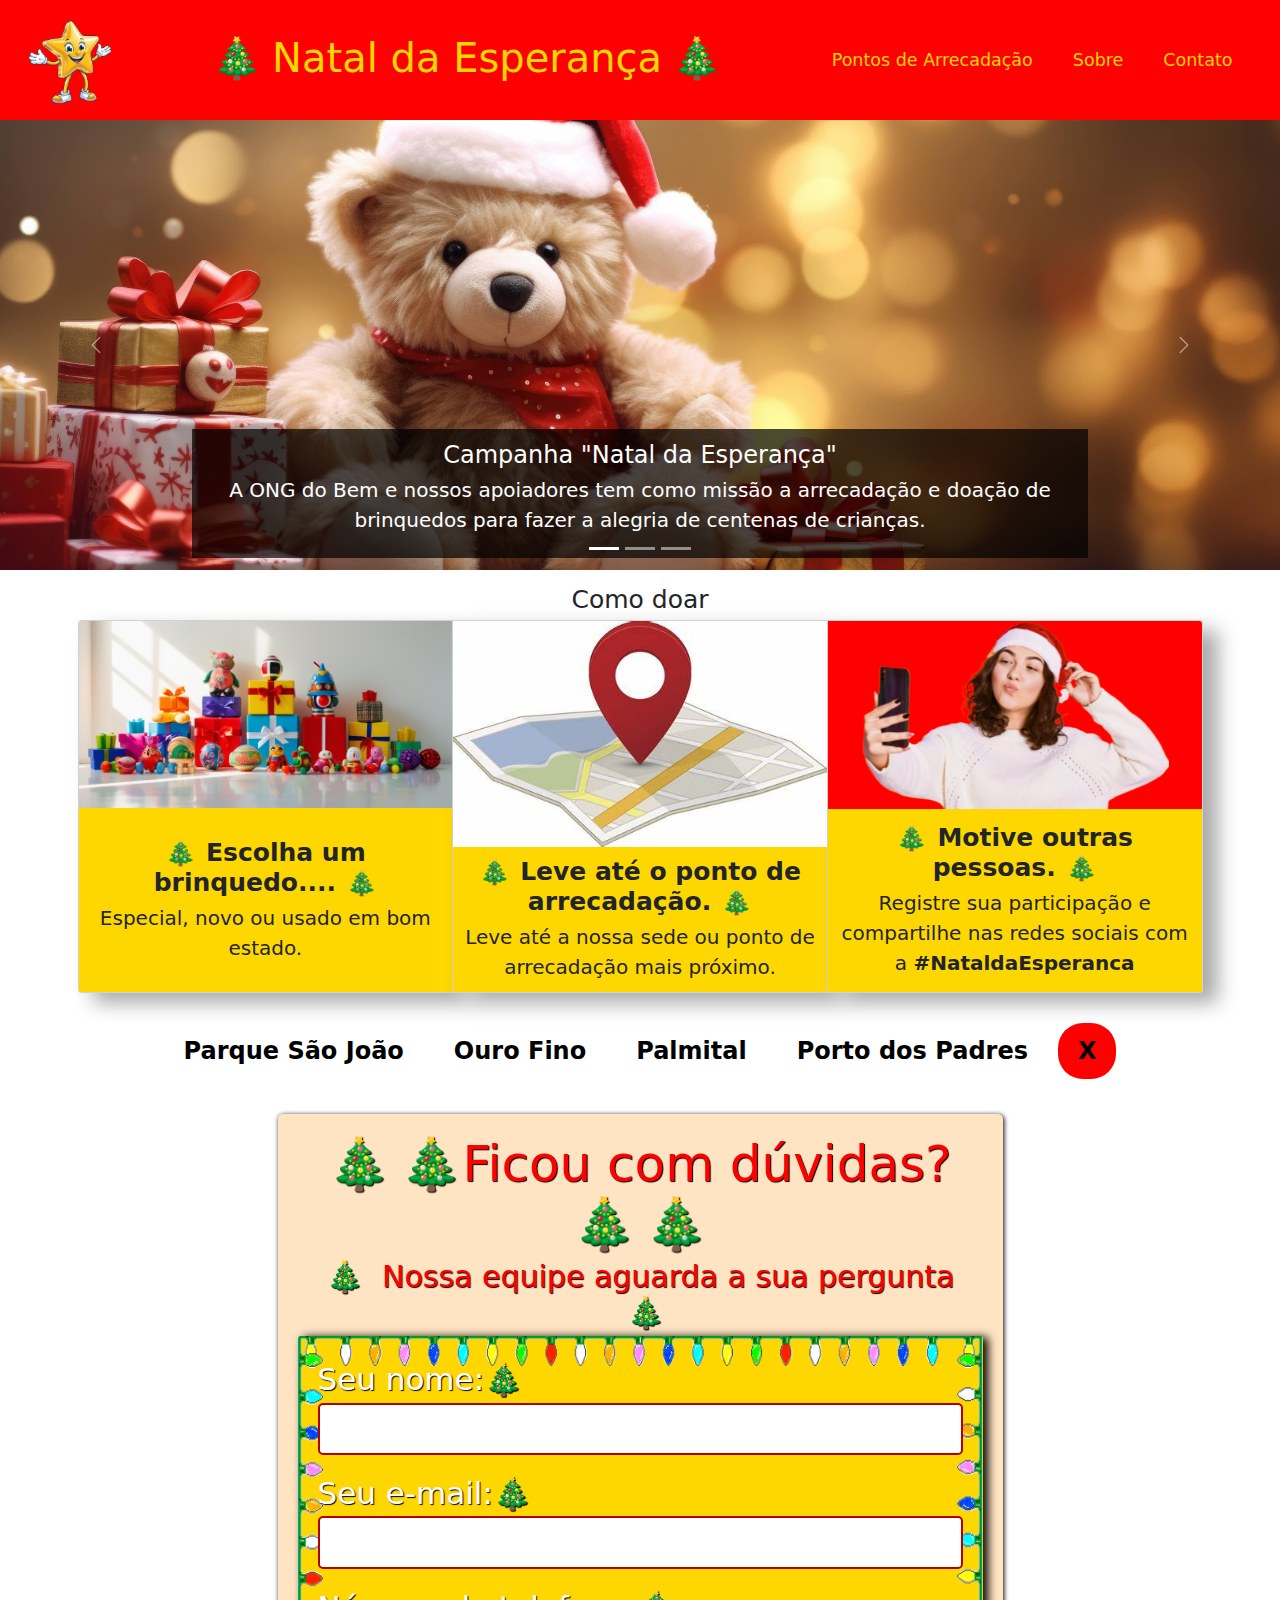
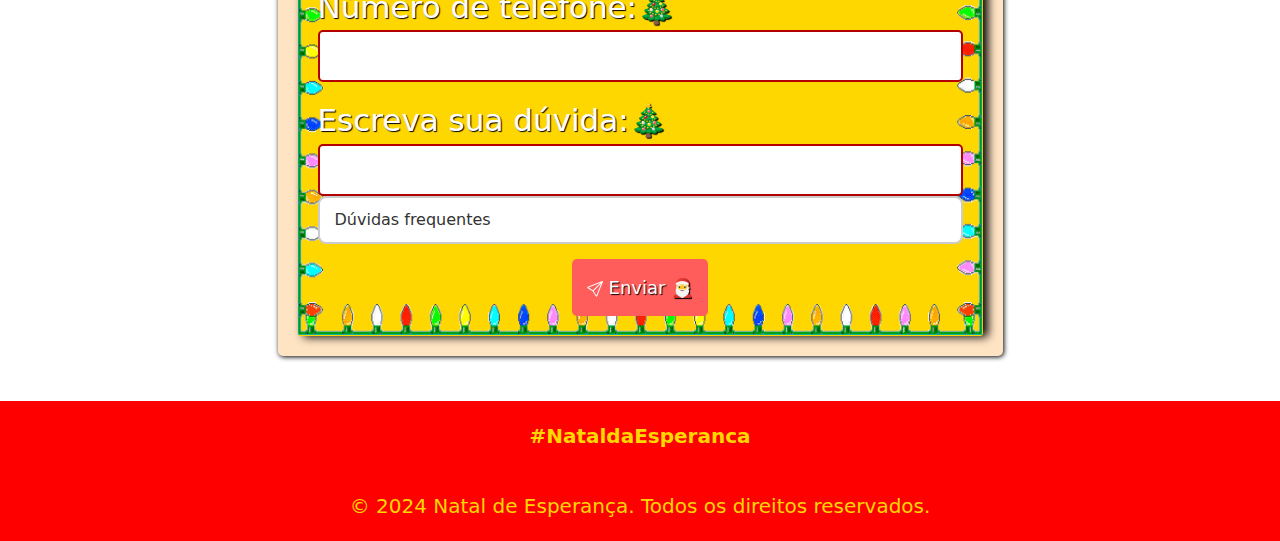
==== commit c60d8fd3: "alteração card de motive" ====
--- a/index.html
+++ b/index.html
@@ -100,7 +100,7 @@
                     <img src="./assest/self.png" class="card-img-top" alt="...">
                     <div class="card-body">
                       <h1 class="card-title"><b>Motive outras pessoas.</b></h1>
-                      <p class="card-text">Registre sua participação e compartilhe nas redes com a <b>#NataldaEsperanca</b></p>
+                      <p class="card-text">Registre sua participação e compartilhe nas redes sociais com a <b>#NataldaEsperanca</b></p>
                     </div>
                   </div>
                 </div>
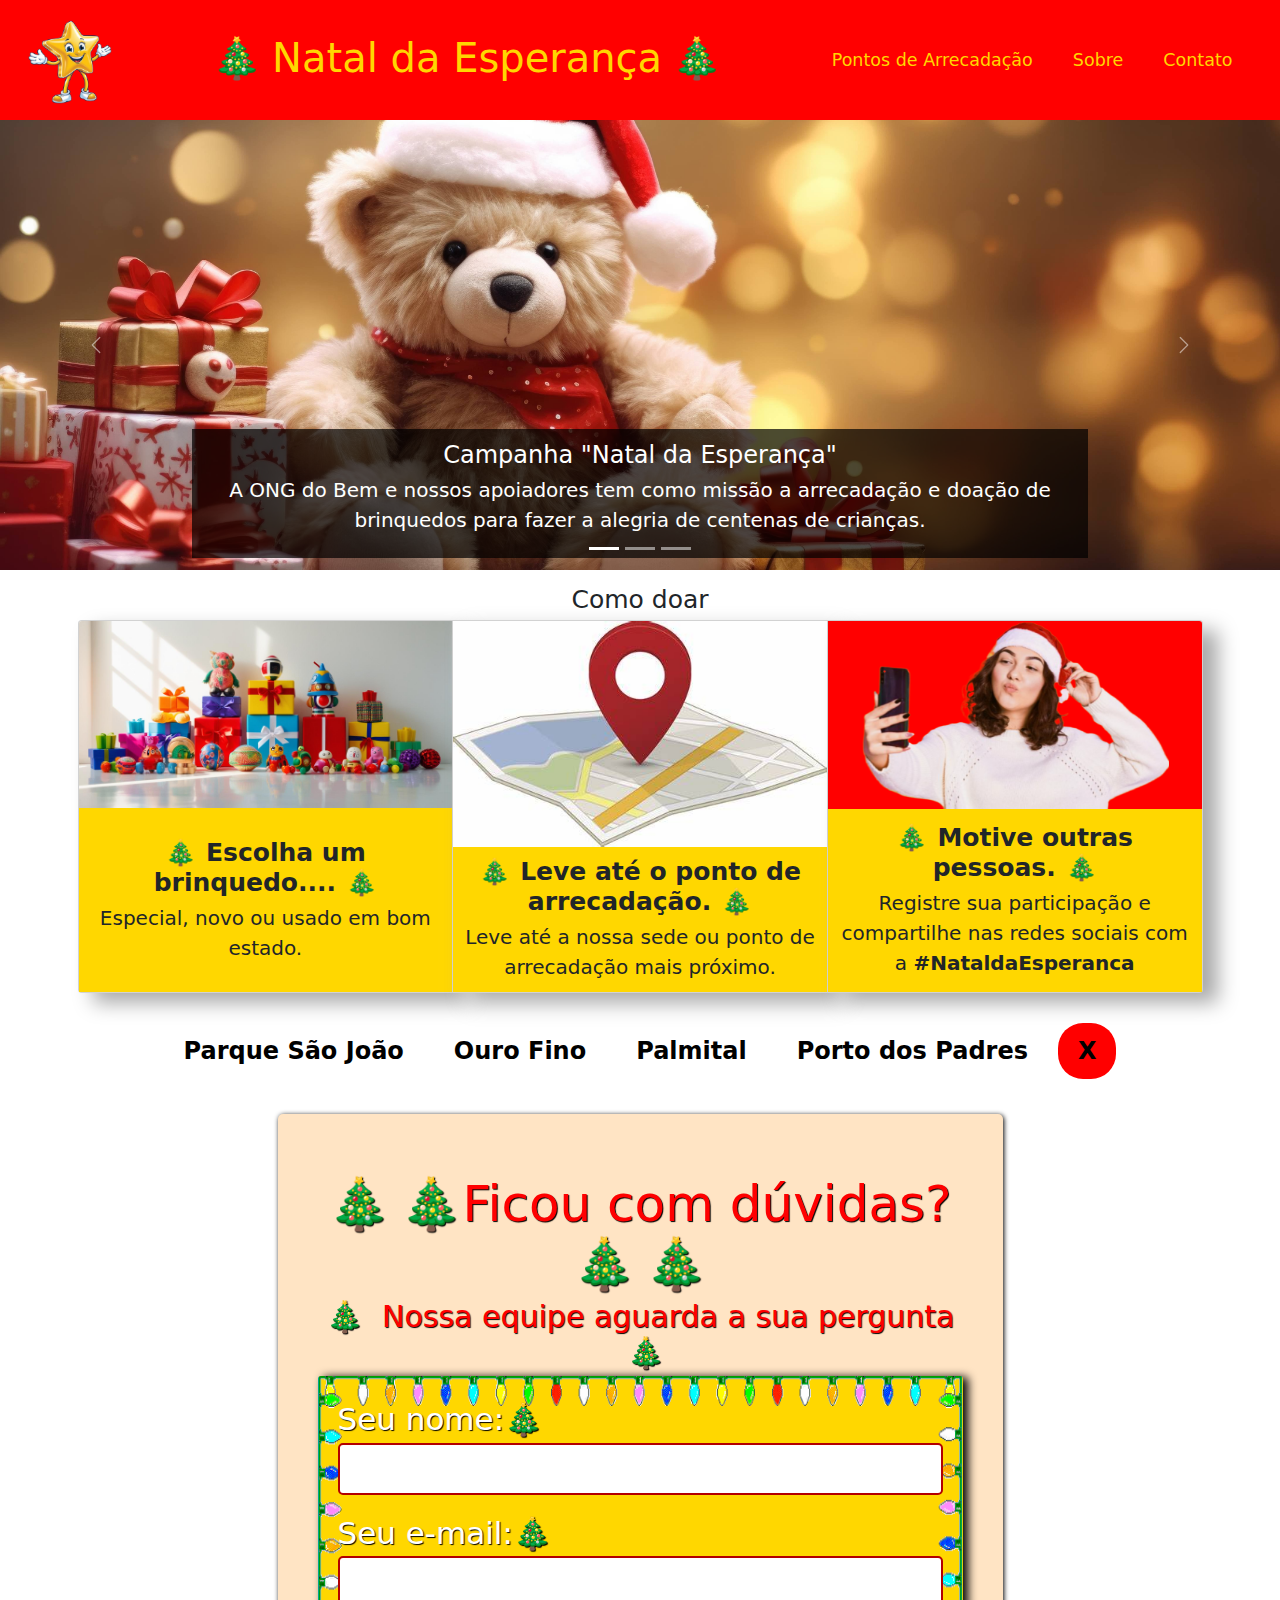
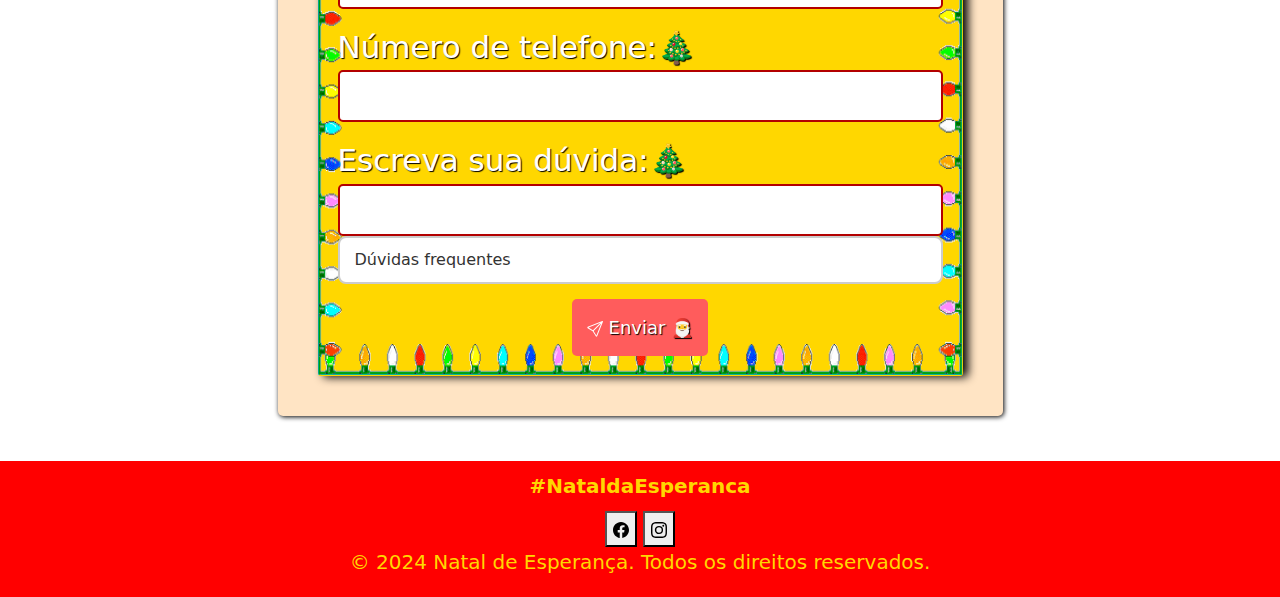
==== commit 97cd9a54: "icones redes sociais" ====
--- a/index.html
+++ b/index.html
@@ -107,7 +107,7 @@
                  </div>
                  <br>
                  <div id="pontos" class="d-flex justify-content-center gap-3 mb-4">
-                  <button class="btn-custom" data-bs-toggle="collapse" href="#multiCollapseExample1" role="button" aria-expanded="false" aria-controls="multiCollapseExample1">Parque São João</a>
+                  <button class="btn-custom" data-bs-toggle="collapse" href="#multiCollapseExample1" role="button" aria-expanded="false" aria-controls="multiCollapseExample1">Parque São João</button>
                   <button class="btn-custom" type="button" data-bs-toggle="collapse" data-bs-target="#multiCollapseExample2" aria-expanded="false" aria-controls="multiCollapseExample2">Ouro Fino</button>
                   <button class="btn-custom" type="button" data-bs-toggle="collapse" data-bs-target="#multiCollapseExample3" aria-expanded="false" aria-controls="multiCollapseExample3">Palmital</button>
                   <button class="btn-custom" type="button" data-bs-toggle="collapse" data-bs-target="#multiCollapseExample4" aria-expanded="false" aria-controls="multiCollapseExample4">Porto dos Padres</button>
@@ -156,7 +156,7 @@
               </div>
         </section>
         <div class="fundo">
-        <div class="container2">
+        <div class="container2" id="newsletter">
         <h1 id="cor">🎄Ficou com dúvidas?🎄</h1>
         <h1 class="equipe"> Nossa equipe aguarda a sua pergunta </h1>
         <form action="#" method="post"> 
@@ -197,9 +197,17 @@
         
     </main>
     <footer class="text-center fs-2">
-        <p>
-           <p><b>#NataldaEsperanca</b></p> <br>
-           &copy; 2024 Natal de Esperança. Todos os direitos reservados.
+        
+           <p><b>#NataldaEsperanca</b></p> 
+           <div id="rede" class="button-container">
+            <button>
+                <img src="./assest/facebook.svg" alt="...">
+            </button>
+            <button>
+                <img src="./assest/instagram.svg" alt="...">
+            </button>
+        </div>
+         <p>&copy; 2024 Natal de Esperança. Todos os direitos reservados.
         </p>
     </footer>
     <script src="https://cdn.jsdelivr.net/npm/@popperjs/core@2.11.8/dist/umd/popper.min.js" 
@@ -211,4 +219,4 @@
 <script src="./formulario.js"></script>
 </body>
 </html>
-<!--  site criado por Marta, Alan e Anthony  -->+<!--  site criado por Martha, Alan e Anthony  -->